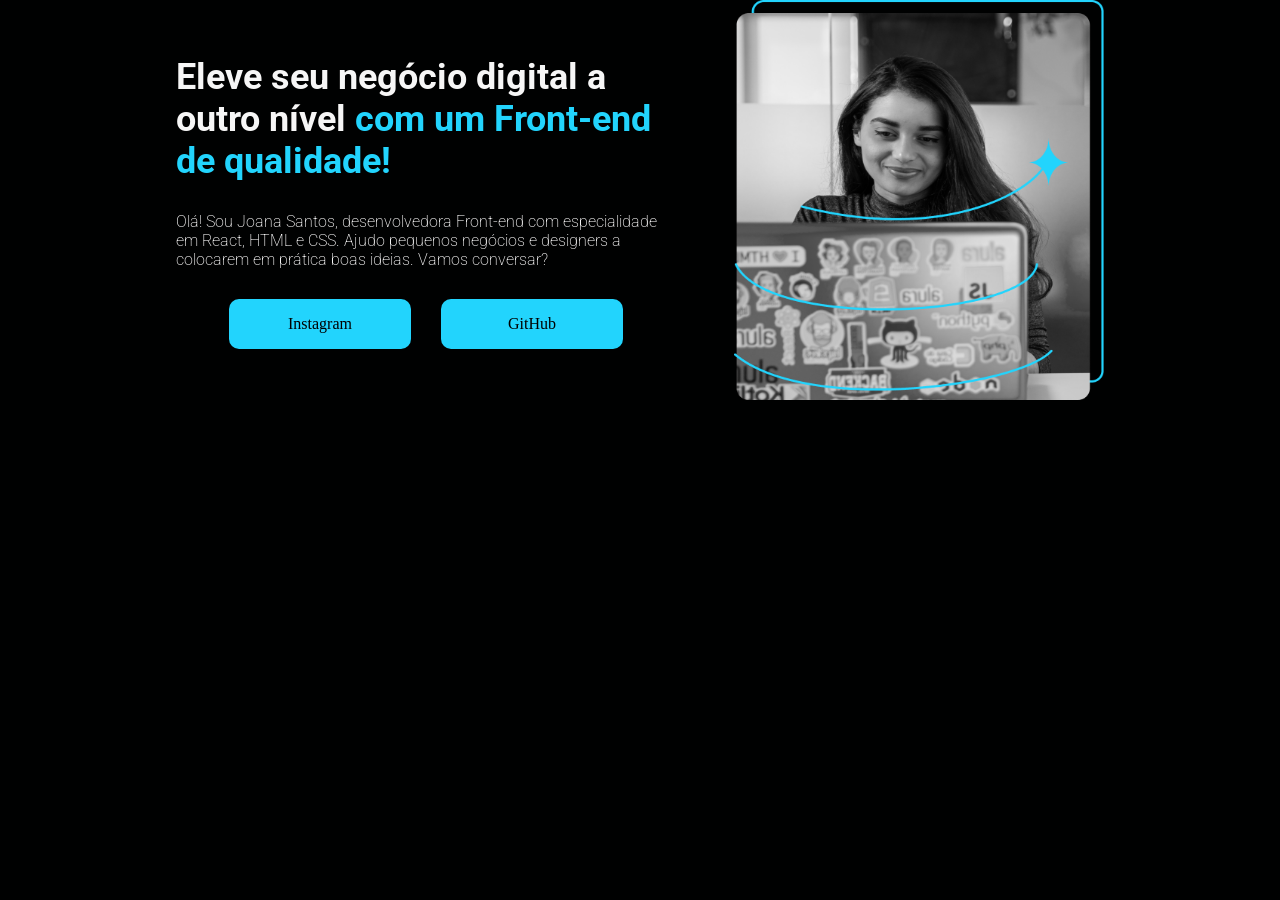
==== index.html @ b9dc3efa "Semana 05- Jovem Tech" ====
<!DOCTYPE html>
<html lang="pt-br">
<head>
    <meta charset="UTF-8">
    <meta name="viewport" content="width=device-width, initial-scale=1.0">
    <link rel="stylesheet" href="style.css">
    <link rel="preconnect" href="https://fonts.googleapis.com">
    <link rel="preconnect" href="https://fonts.gstatic.com" crossorigin>
    <link href="https://fonts.googleapis.com/css2?family=Roboto:ital,wght@0,100..900;1,100..900&display=swap" rel="stylesheet">
    <title>Portifólio</title>
</head>
<body>
    <main>
        <section id="textos">
            <h1 id="title">Eleve seu negócio digital a outro nível <span id="destaque_title">com um Front-end de qualidade!</span></h1>
            <p>Olá! Sou Joana Santos, desenvolvedora Front-end com especialidade em React, HTML e CSS. Ajudo pequenos negócios e designers a colocarem em prática boas ideias. Vamos conversar?</p>
            <div id="links">
                <a href="" target="_blank">Instagram</a>
                <a href="" target="_blank">GitHub</a>
            </div>
        </section>
        <section id="fotos">
            <img src="foto_perfil.png" alt="foto perfil">
        </section>
    </main>
</body>
</html>
---- style.css ----
* 
{
    margin: 0;
    padding: 0;
    text-decoration: none;
}
body
{
  background-color: #000101;
  
}
main
{   
    display: flex;
    align-items: center;
    justify-content: center; /*alinhamento horizontal*/
    gap: 58px;
}
#textos
{
    display: flex;
    flex-direction: column;
    align-items: center;
    gap: 30px;
    max-width: 500px;
    max-height: 400px;
}
h1 
{
    font-size: 36px;
    color: #f6f6f6;
    font-family: Roboto;
}
#destaque_title
{
    color: #22D4FD;
}
p
{
    color: #f6f6f6;
    font-family: Roboto;
    font-weight: 200;
}

img
{
    height: 400px;
    width: 370px;
}
#links
{
    display: flex;
    
    justify-content: center;
    gap: 30px;
}
a
{
    color: black;
    text-align: center;
    padding: 16px;
    /* padding-left: 20px;
    padding-right: 20px; */
    background-color: #22D4FD;
    border-radius: 10px;
    width: 150px;
}
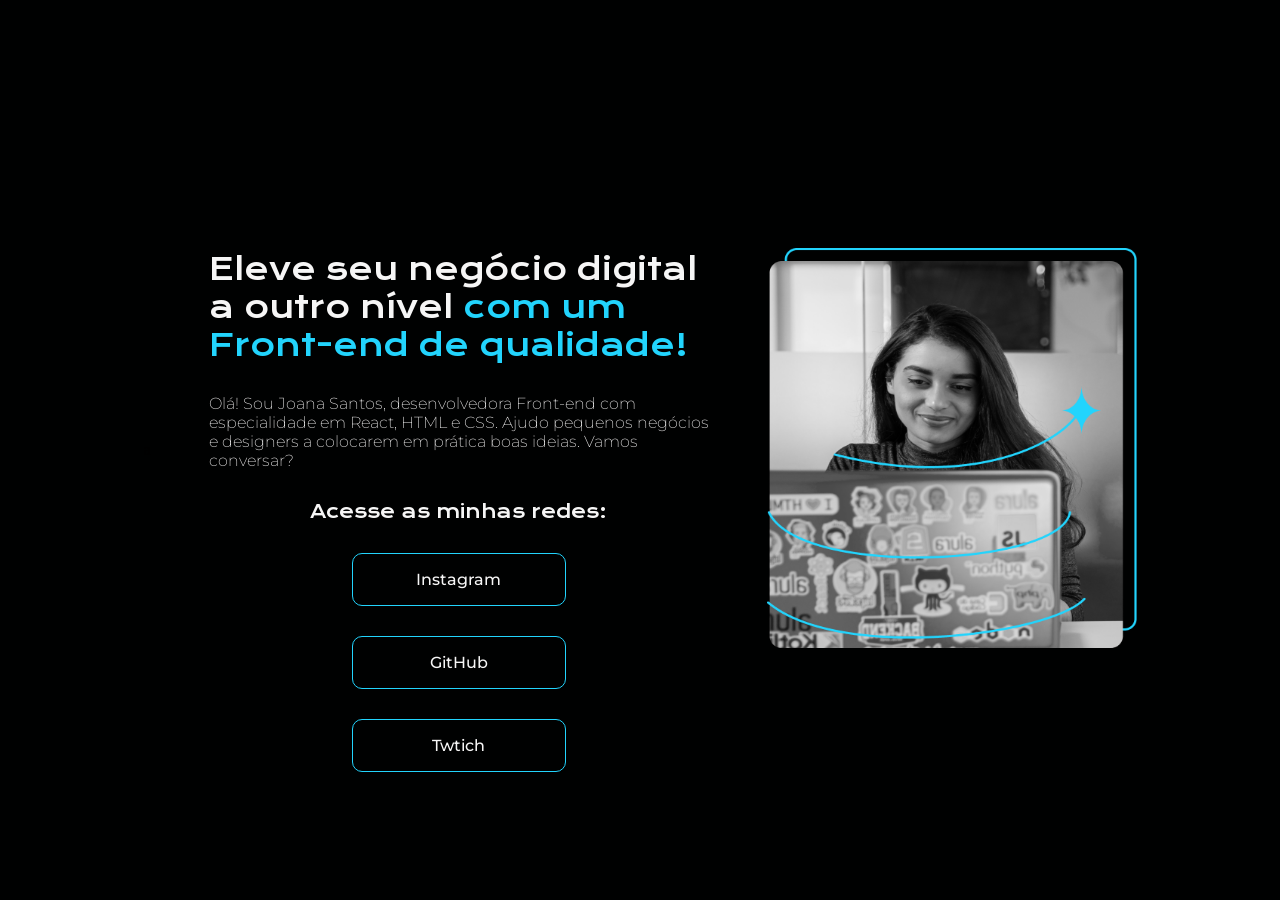
==== commit a61e1fef: "Atualiza css e html" ====
--- a/index.html
+++ b/index.html
@@ -4,19 +4,27 @@
     <meta charset="UTF-8">
     <meta name="viewport" content="width=device-width, initial-scale=1.0">
     <link rel="stylesheet" href="style.css">
-    <link rel="preconnect" href="https://fonts.googleapis.com">
-    <link rel="preconnect" href="https://fonts.gstatic.com" crossorigin>
-    <link href="https://fonts.googleapis.com/css2?family=Roboto:ital,wght@0,100..900;1,100..900&display=swap" rel="stylesheet">
+   <link rel="preconnect" href="https://fonts.googleapis.com">
+   <link rel="preconnect" href="https://fonts.gstatic.com" crossorigin>
+   <link href="https://fonts.googleapis.com/css2?family=Montserrat:ital,wght@0,100..900;1,100..900&display=swap" rel="stylesheet">
+   <link rel="preconnect" href="https://fonts.googleapis.com">
+   <link rel="preconnect" href="https://fonts.gstatic.com" crossorigin>
+   <link href="https://fonts.googleapis.com/css2?family=Krona+One&family=Montserrat:ital,wght@0,100..900;1,100..900&display=swap" rel="stylesheet">
     <title>Portifólio</title>
 </head>
 <body>
     <main>
+        <header>
+            a
+        </header>
         <section id="textos">
             <h1 id="title">Eleve seu negócio digital a outro nível <span id="destaque_title">com um Front-end de qualidade!</span></h1>
             <p>Olá! Sou Joana Santos, desenvolvedora Front-end com especialidade em React, HTML e CSS. Ajudo pequenos negócios e designers a colocarem em prática boas ideias. Vamos conversar?</p>
             <div id="links">
-                <a href="" target="_blank">Instagram</a>
-                <a href="" target="_blank">GitHub</a>
+                <h2 id="links_titulo">Acesse as minhas redes: </h2>
+                <a class="links_link" href="" target="_blank">Instagram</a>
+                <a class="links_link href="" target="_blank">GitHub</a>
+                <a class="links_link href="" target="_blank">Twtich</a>
             </div>
         </section>
         <section id="fotos">
--- a/style.css
+++ b/style.css
@@ -15,21 +15,26 @@
     align-items: center;
     justify-content: center; /*alinhamento horizontal*/
     gap: 58px;
+    height: 100vh;
+    box-sizing: border-box;
 }
 #textos
 {
     display: flex;
     flex-direction: column;
+    justify-content: flex-start;
     align-items: center;
     gap: 30px;
     max-width: 500px;
     max-height: 400px;
 }
 h1 
-{
-    font-size: 36px;
+{   
+    font-family: 'Krona one';
+    font-size: 30px;
+    font-weight: 400;
     color: #f6f6f6;
-    font-family: Roboto;
+   
 }
 #destaque_title
 {
@@ -37,8 +42,9 @@
 }
 p
 {
+    font-size: 16px;
     color: #f6f6f6;
-    font-family: Roboto;
+    font-family: 'Montserrat';
     font-weight: 200;
 }
 
@@ -50,18 +56,25 @@
 #links
 {
     display: flex;
-    
-    justify-content: center;
+    flex-direction: column;
+    align-items: center;
     gap: 30px;
 }
-a
+#links_titulo
 {
-    color: black;
+    font-family: 'Krona one', sans-serif;
+    color: #f6f6f6;
+    font-size: 18px;
+    font-weight: 400;
+}
+.links_link
+{
+    font-family: 'Montserrat';
+    font-weight: 500;
+    color: #f6f6f6;
     text-align: center;
     padding: 16px;
-    /* padding-left: 20px;
-    padding-right: 20px; */
-    background-color: #22D4FD;
+    border: 1px solid #22D4FD;
     border-radius: 10px;
-    width: 150px;
+    width: 180px;
 }
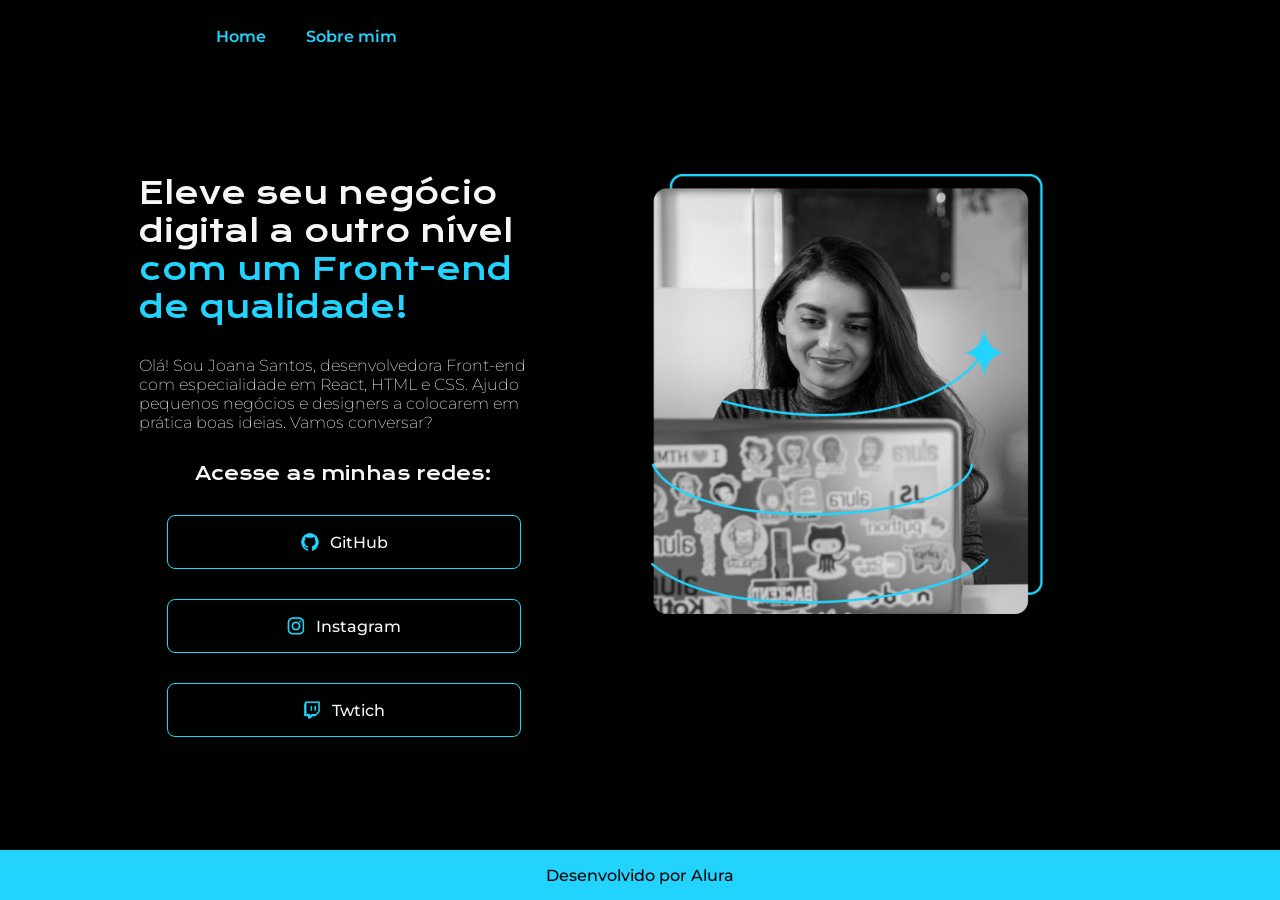
==== commit 726731b0: "Implementa resposividade na pagina web" ====
--- a/index.html
+++ b/index.html
@@ -3,33 +3,48 @@
 <head>
     <meta charset="UTF-8">
     <meta name="viewport" content="width=device-width, initial-scale=1.0">
-    <link rel="stylesheet" href="style.css">
-   <link rel="preconnect" href="https://fonts.googleapis.com">
-   <link rel="preconnect" href="https://fonts.gstatic.com" crossorigin>
-   <link href="https://fonts.googleapis.com/css2?family=Montserrat:ital,wght@0,100..900;1,100..900&display=swap" rel="stylesheet">
-   <link rel="preconnect" href="https://fonts.googleapis.com">
-   <link rel="preconnect" href="https://fonts.gstatic.com" crossorigin>
-   <link href="https://fonts.googleapis.com/css2?family=Krona+One&family=Montserrat:ital,wght@0,100..900;1,100..900&display=swap" rel="stylesheet">
+    <link rel="stylesheet" href="styles/style.css">
+    <link rel="preconnect" href="https://fonts.googleapis.com">
+    <link rel="preconnect" href="https://fonts.gstatic.com" crossorigin>
+    <link href="https://fonts.googleapis.com/css2?family=Montserrat:ital,wght@0,100..900;1,100..900&display=swap" rel="stylesheet">
+    <link rel="preconnect" href="https://fonts.googleapis.com">
+    <link rel="preconnect" href="https://fonts.gstatic.com" crossorigin>
+    <link href="https://fonts.googleapis.com/css2?family=Krona+One&family=Montserrat:ital,wght@0,100..900;1,100..900&display=swap" rel="stylesheet">
     <title>Portifólio</title>
 </head>
 <body>
-    <main>
-        <header>
-            a
-        </header>
-        <section id="textos">
+    <header id="cabecalho"> 
+            <nav id="cabecalho_nav">
+                <a href="index.html" class="cabecalho_nav_link">Home</a>
+                <a href="about.html" class="cabecalho_nav_link">Sobre mim</a>
+            </nav>
+    </header>
+    <main id="apresentacao">
+        <section id="apresentacao__textos" class="apresentacao__section">
             <h1 id="title">Eleve seu negócio digital a outro nível <span id="destaque_title">com um Front-end de qualidade!</span></h1>
-            <p>Olá! Sou Joana Santos, desenvolvedora Front-end com especialidade em React, HTML e CSS. Ajudo pequenos negócios e designers a colocarem em prática boas ideias. Vamos conversar?</p>
+            <p class="textos_sobre">Olá! Sou Joana Santos, desenvolvedora Front-end com especialidade em React, HTML e CSS. Ajudo pequenos negócios e designers a colocarem em prática boas ideias. Vamos conversar?</p>
             <div id="links">
                 <h2 id="links_titulo">Acesse as minhas redes: </h2>
-                <a class="links_link" href="" target="_blank">Instagram</a>
-                <a class="links_link href="" target="_blank">GitHub</a>
-                <a class="links_link href="" target="_blank">Twtich</a>
+                <a class="links_link href="https://github.com/alura-cursos/Assets-aula2-curso3-html-e-css/tree/main/assets" target="_blank">
+                    <img src="assets/github.png" alt="Icone GitHub"  class="links_link_img">
+                    GitHub
+                </a>
+                <a class="links_link" href="" target="_blank">
+                    <img src="assets/instagram.png" alt="Icone Instagram"  class="links_link_img">
+                    Instagram
+                </a>
+                <a class="links_link href="" target="_blank">
+                    <img src="assets/twitch.png" alt="Icone twitch" class="links_link_img">
+                    Twtich
+                </a>
             </div>
         </section>
-        <section id="fotos">
-            <img src="foto_perfil.png" alt="foto perfil">
+        <section class="apresentacao__section" class="apresentacao__img">
+            <img class="foto__perfil" src="assets/foto_perfil.png" alt="foto perfil">
         </section>
     </main>
+    <footer id="rodape">
+            <p id="rodape_texto">Desenvolvido por Alura</p>
+    </footer>
 </body>
 </html>
--- a/styles/style.css
+++ b/styles/style.css
@@ -0,0 +1,180 @@
+* 
+{
+    margin: 0;
+    padding: 0;
+    text-decoration: none;
+}
+body
+{
+  background-color: #000101;
+  box-sizing: border-box;
+  min-height: 100vh;
+  display: flex;
+  flex-direction: column;
+}
+#cabecalho
+{  
+    width: 100vw;
+    height: 8vh;
+    box-sizing: border-box;
+    display: flex;
+    align-items: center;
+}
+#cabecalho_nav
+{
+    margin-left: 15vw;
+    display: flex;
+    align-items: center;
+    padding: 24px;
+    gap: 40px;
+}
+.cabecalho_nav_link
+{
+    font-family: 'Montserrat';
+    font-size: 1rem;
+    font-weight: 600;
+    color: #22D4FD;
+    text-decoration: none;
+}
+.cabecalho_nav_link:hover
+{
+    color: #22d5fdaf;
+    transition: 0.3s;
+}
+#apresentacao
+{   
+    flex: 1;
+    padding: 8% 10%;
+    display: flex;
+    justify-content: center; /*alinhamento horizontal*/
+    gap: 8vw;
+   
+}
+#apresentacao__textos
+{
+    display: flex;
+    flex-direction: column;
+    justify-content: flex-start;
+    align-items: center;
+    gap: 30px;
+    max-width: 40%;
+}
+#title
+{   
+    font-family: 'Krona one';
+    font-size: 1.87rem;
+    font-weight: 400;
+    color: #f6f6f6;
+   
+}
+#destaque_title
+{
+    color: #22D4FD;
+}
+.textos_sobre
+{
+    font-size: 1rem;
+    color: #f6f6f6;
+    font-family: 'Montserrat';
+    font-weight: 200;
+}
+
+.foto__perfil
+{
+    width: 80%;
+}
+#links
+{
+    display: flex;
+    flex-direction: column;
+    align-items: center;
+    gap: 30px;
+}
+#links_titulo
+{
+    font-family: 'Krona one', sans-serif;
+    color: #f6f6f6;
+    font-size: 1.125rem;
+    font-weight: 400;
+}
+.links_link
+{
+    font-family: 'Montserrat';
+    font-weight: 500;
+    color: #f6f6f6;
+    text-align: center;
+    padding: 16px;
+    border: 1px solid #22D4FD;
+    border-radius: 8px;
+    width: 25vw;
+    display: flex;
+    align-items: center;
+    justify-content: center;
+    gap: 10px;
+}
+.links_link:hover
+{
+    cursor: pointer;
+    transition: 0.3s;
+    background-color: #1d1d1d;
+}
+.links_link_img
+{
+    height: 20px;
+    width: 20px;
+}
+#rodape
+{
+    box-sizing: border-box;
+    background-color: #22D4FD;
+    width: 100vw;
+    display: flex;
+    justify-content: center;
+    align-items: center;
+    height: 5vh;
+    padding: 25px;
+}
+#rodape_texto
+{
+    color: black;
+    font-family: 'Montserrat';
+    font-weight: 500;
+}
+
+
+@media (max-width: 950px){
+    .cabecalho_nav_link{
+        font-size: 0.8rem;
+    }
+    #title {
+        font-size: 1rem;
+    }
+    .textos_sobre{
+        font-size: 0.7rem;
+    }
+    #apresentacao{
+        flex-direction: column-reverse;
+        gap: 5vh;
+    }
+    .apresentacao__section{
+        min-width: 100%;
+        display: flex;
+        justify-content: center;
+        align-items: center;
+    }
+    .foto__perfil{
+        width: 60%;
+    }
+    
+    #links_titulo{
+        font-size: 0.8rem;
+    }
+    .links_link{
+        width: 60vw;
+        font-size: 0.8rem;
+    }
+    .links_link_img{
+        width: 15px;
+        height: 15px;
+    }
+}
